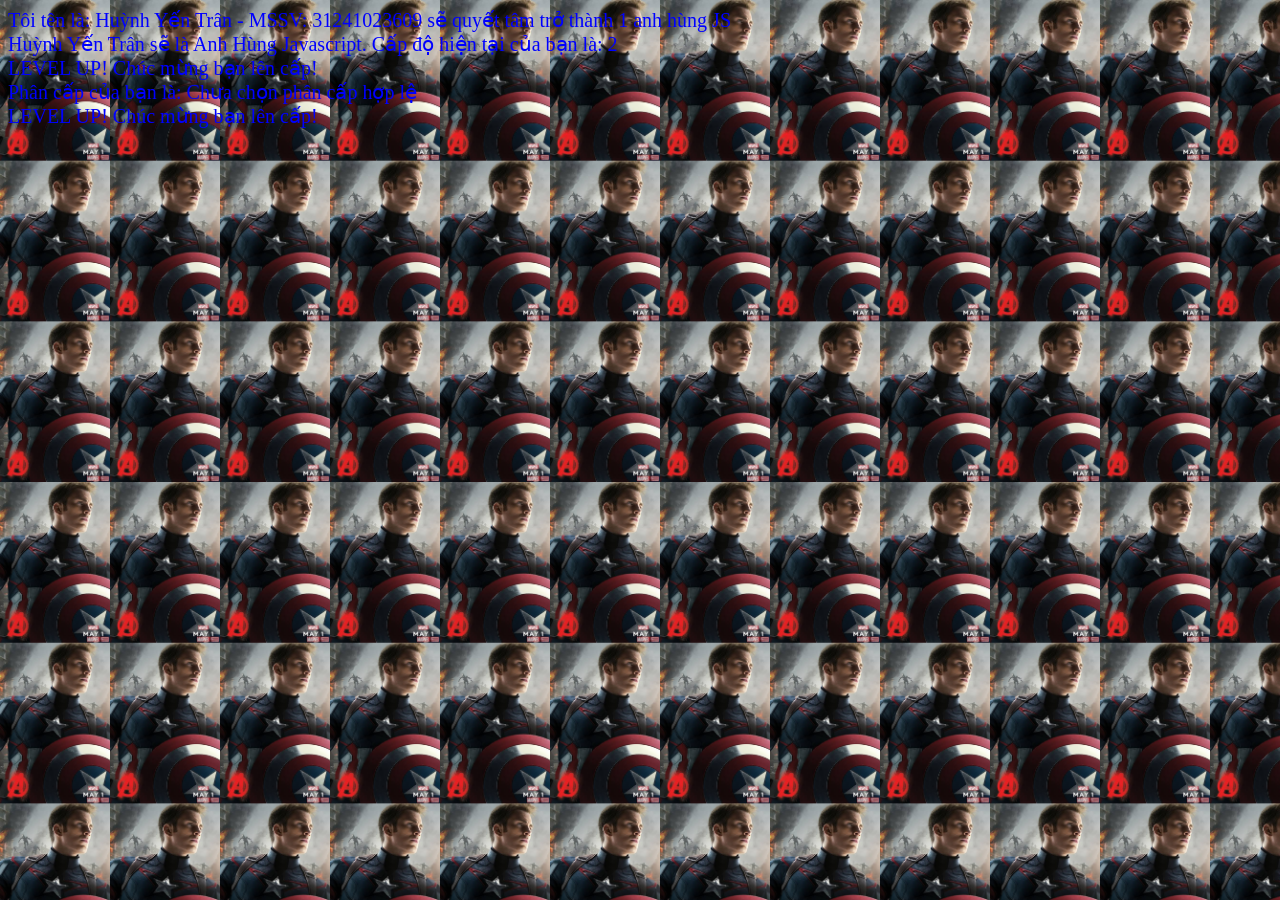
==== anhhung.html @ 75b786cd "Add files via upload" ====
<!DOCTYPE html>
<html>
<head>
    <meta charset="utf-8" />
    <title>Anh Hùng Javascript</title>

    <style>
        body {
            background-image: url('./images.jpg');
            background-size: 110px;
            background-repeat: repeat;

            color: blue;
            font-size: 20px;
        }
    </style>
</head>

<body>

    <script src="./anhhung.js"></script>

</body>
</html>
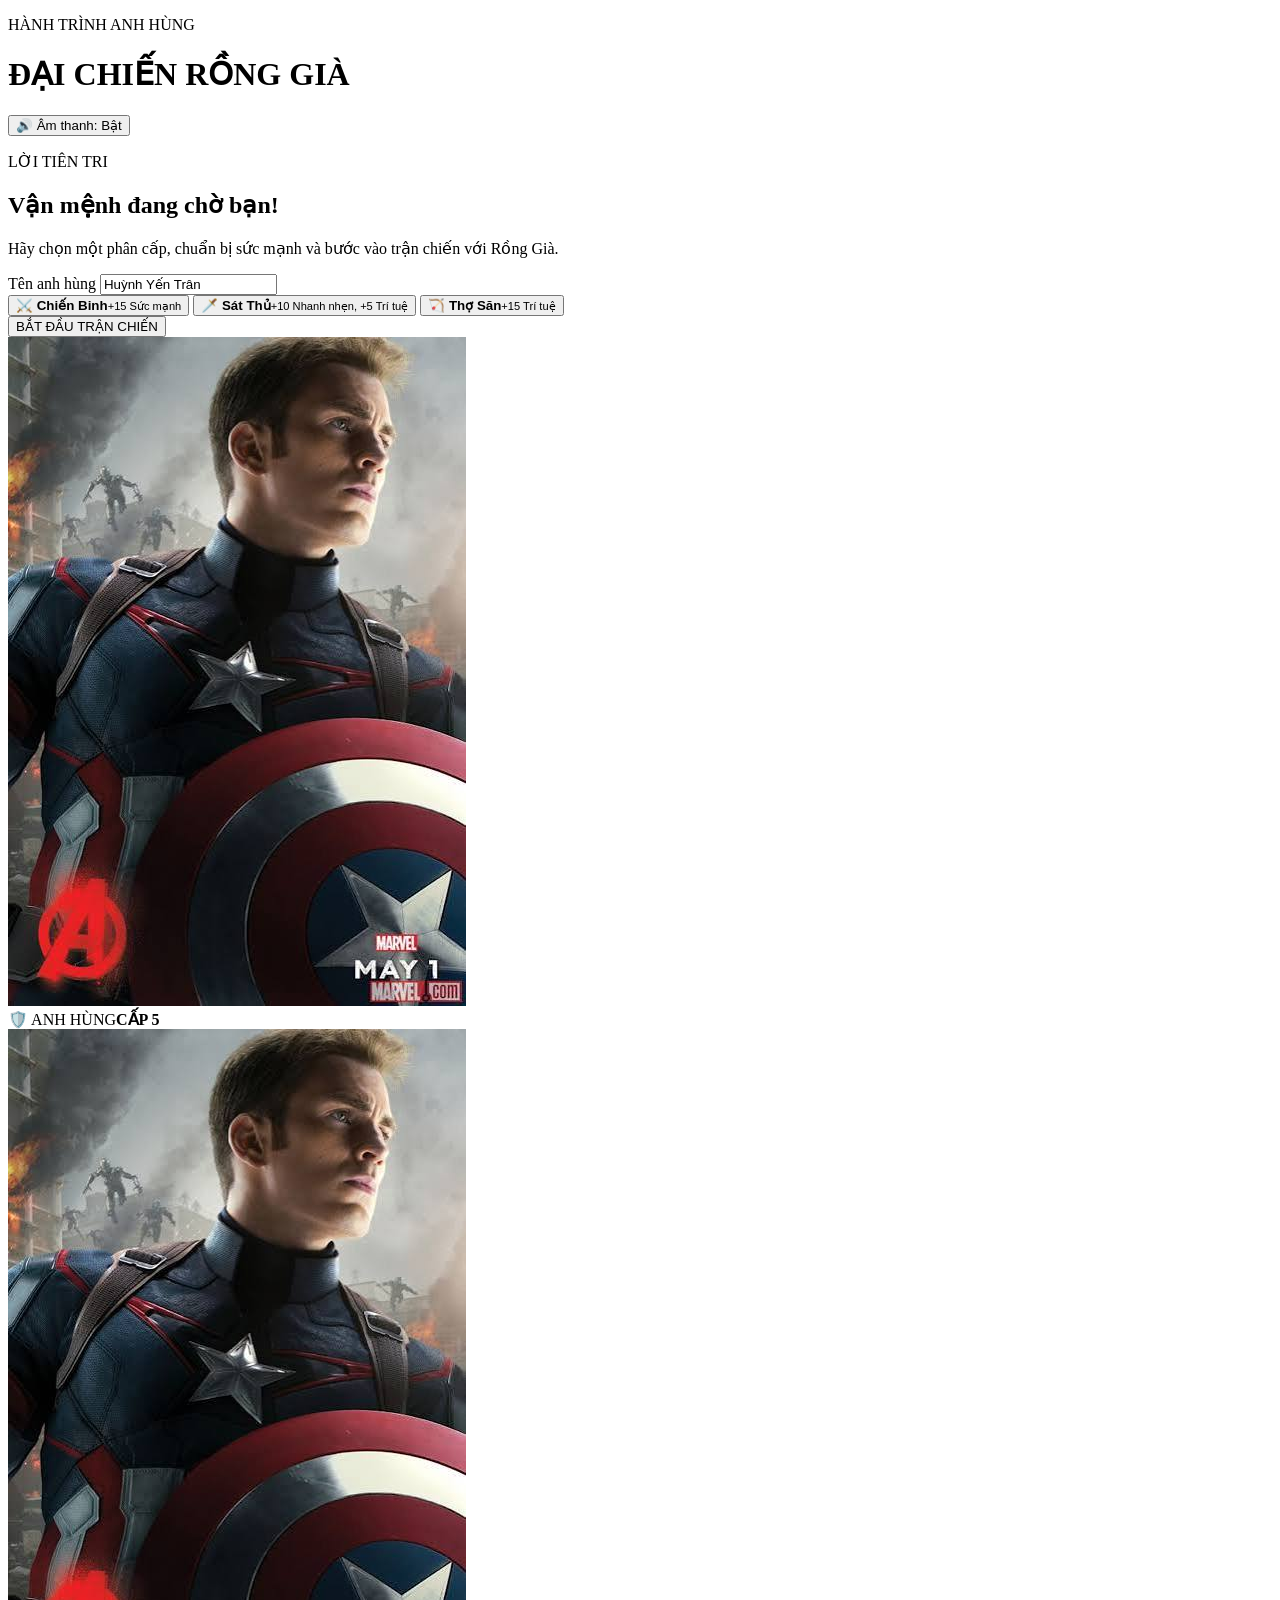
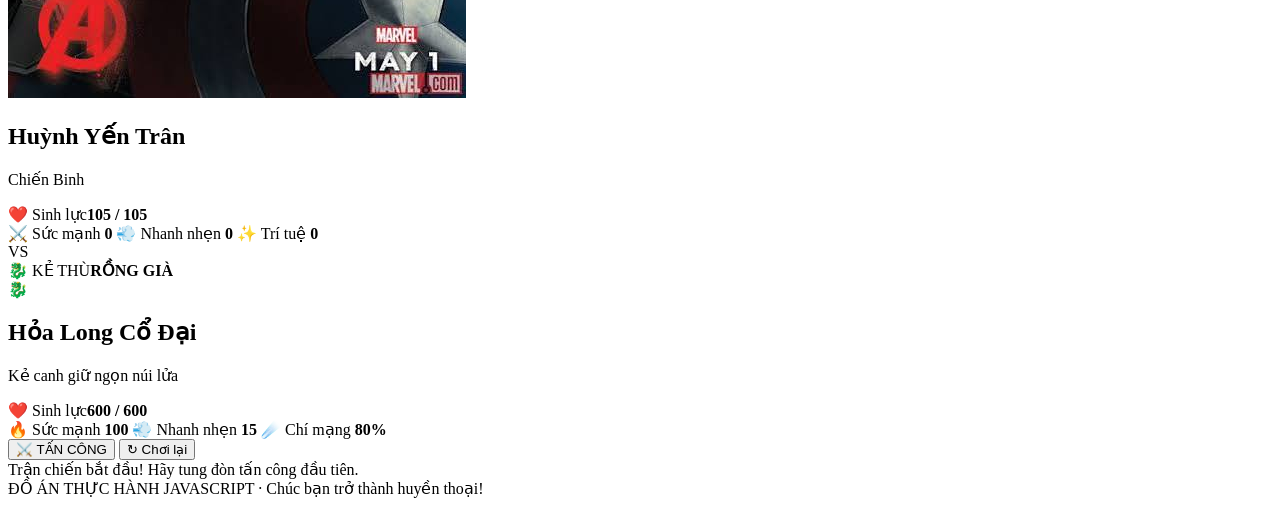
==== commit 1fd249cc: "Add files via upload" ====
--- a/anhhung.html
+++ b/anhhung.html
@@ -1,25 +1,91 @@
-
-<!DOCTYPE html>
-<html>
-<head>
-    <meta charset="utf-8" />
-    <title>Anh Hùng Javascript</title>
-
-    <style>
-        body {
-            background-image: url('./images.jpg');
-            background-size: 110px;
-            background-repeat: repeat;
-
-            color: blue;
-            font-size: 20px;
-        }
-    </style>
-</head>
-
-<body>
-
-    <script src="./anhhung.js"></script>
-
-</body>
-</html>
+<!DOCTYPE html>
+<html lang="vi">
+<head>
+    <meta charset="UTF-8">
+    <meta name="viewport" content="width=device-width, initial-scale=1.0">
+    <title>Anh Hùng JavaScript - Đại Chiến Rồng Già</title>
+    <link rel="stylesheet" href="style.css">
+</head>
+<body>
+    <main class="game">
+        <header class="topbar">
+            <div>
+                <p class="eyebrow">HÀNH TRÌNH ANH HÙNG</p>
+                <h1>ĐẠI CHIẾN <span>RỒNG GIÀ</span></h1>
+            </div>
+            <button id="soundBtn" class="sound-btn" type="button">🔊 Âm thanh: Bật</button>
+        </header>
+
+        <section class="intro panel" id="introPanel">
+            <div>
+                <p class="eyebrow">LỜI TIÊN TRI</p>
+                <h2>Vận mệnh đang chờ bạn!</h2>
+                <p>Hãy chọn một phân cấp, chuẩn bị sức mạnh và bước vào trận chiến với Rồng Già.</p>
+                <label for="playerName">Tên anh hùng</label>
+                <input id="playerName" type="text" value="Huỳnh Yến Trân" maxlength="24">
+                <div class="class-options">
+                    <button class="class-btn selected" data-class="warrior" type="button">
+                        <strong>⚔️ Chiến Binh</strong><small>+15 Sức mạnh</small>
+                    </button>
+                    <button class="class-btn" data-class="assassin" type="button">
+                        <strong>🗡️ Sát Thủ</strong><small>+10 Nhanh nhẹn, +5 Trí tuệ</small>
+                    </button>
+                    <button class="class-btn" data-class="hunter" type="button">
+                        <strong>🏹 Thợ Săn</strong><small>+15 Trí tuệ</small>
+                    </button>
+                </div>
+                <button id="startBtn" class="primary-btn" type="button">BẮT ĐẦU TRẬN CHIẾN</button>
+            </div>
+            <div class="intro-art" aria-label="Ảnh anh hùng">
+                <img src="images.jpg" alt="Hình ảnh anh hùng">
+            </div>
+        </section>
+
+        <section class="battle panel hidden" id="battlePanel">
+            <div class="arena">
+                <article class="fighter hero" id="hero">
+                    <div class="fighter-title"><span>🛡️ ANH HÙNG</span><b id="heroLevel">CẤP 5</b></div>
+                    <div class="portrait hero-portrait"><img src="images.jpg" alt="Anh hùng"></div>
+                    <h2 id="heroName">Huỳnh Yến Trân</h2>
+                    <p class="class-name" id="heroClass">Chiến Binh</p>
+                    <div class="health-label"><span>❤️ Sinh lực</span><b id="heroHpText">105 / 105</b></div>
+                    <div class="health-track"><div class="health-fill hero-health" id="heroHp"></div></div>
+                    <div class="stats">
+                        <span>⚔️ Sức mạnh <b id="strength">0</b></span>
+                        <span>💨 Nhanh nhẹn <b id="agility">0</b></span>
+                        <span>✨ Trí tuệ <b id="intel">0</b></span>
+                    </div>
+                </article>
+
+                <div class="versus">
+                    <div class="versus-mark">VS</div>
+                    <div class="battle-flash" id="battleFlash"></div>
+                </div>
+
+                <article class="fighter dragon" id="dragon">
+                    <div class="fighter-title"><span>🐉 KẺ THÙ</span><b>RỒNG GIÀ</b></div>
+                    <div class="dragon-art" id="dragonArt">🐉</div>
+                    <h2>Hỏa Long Cổ Đại</h2>
+                    <p class="class-name">Kẻ canh giữ ngọn núi lửa</p>
+                    <div class="health-label"><span>❤️ Sinh lực</span><b id="dragonHpText">600 / 600</b></div>
+                    <div class="health-track"><div class="health-fill dragon-health" id="dragonHp"></div></div>
+                    <div class="dragon-stats">
+                        <span>🔥 Sức mạnh <b>100</b></span>
+                        <span>💨 Nhanh nhẹn <b>15</b></span>
+                        <span>☄️ Chí mạng <b>80%</b></span>
+                    </div>
+                </article>
+            </div>
+
+            <div class="battle-controls">
+                <button id="attackBtn" class="primary-btn attack-btn" type="button">⚔️ TẤN CÔNG</button>
+                <button id="restartBtn" class="secondary-btn" type="button">↻ Chơi lại</button>
+            </div>
+            <div class="log" id="battleLog" aria-live="polite">Trận chiến bắt đầu! Hãy tung đòn tấn công đầu tiên.</div>
+        </section>
+
+        <footer>ĐỒ ÁN THỰC HÀNH JAVASCRIPT · Chúc bạn trở thành huyền thoại!</footer>
+    </main>
+    <script src="anhhung.js"></script>
+</body>
+</html>
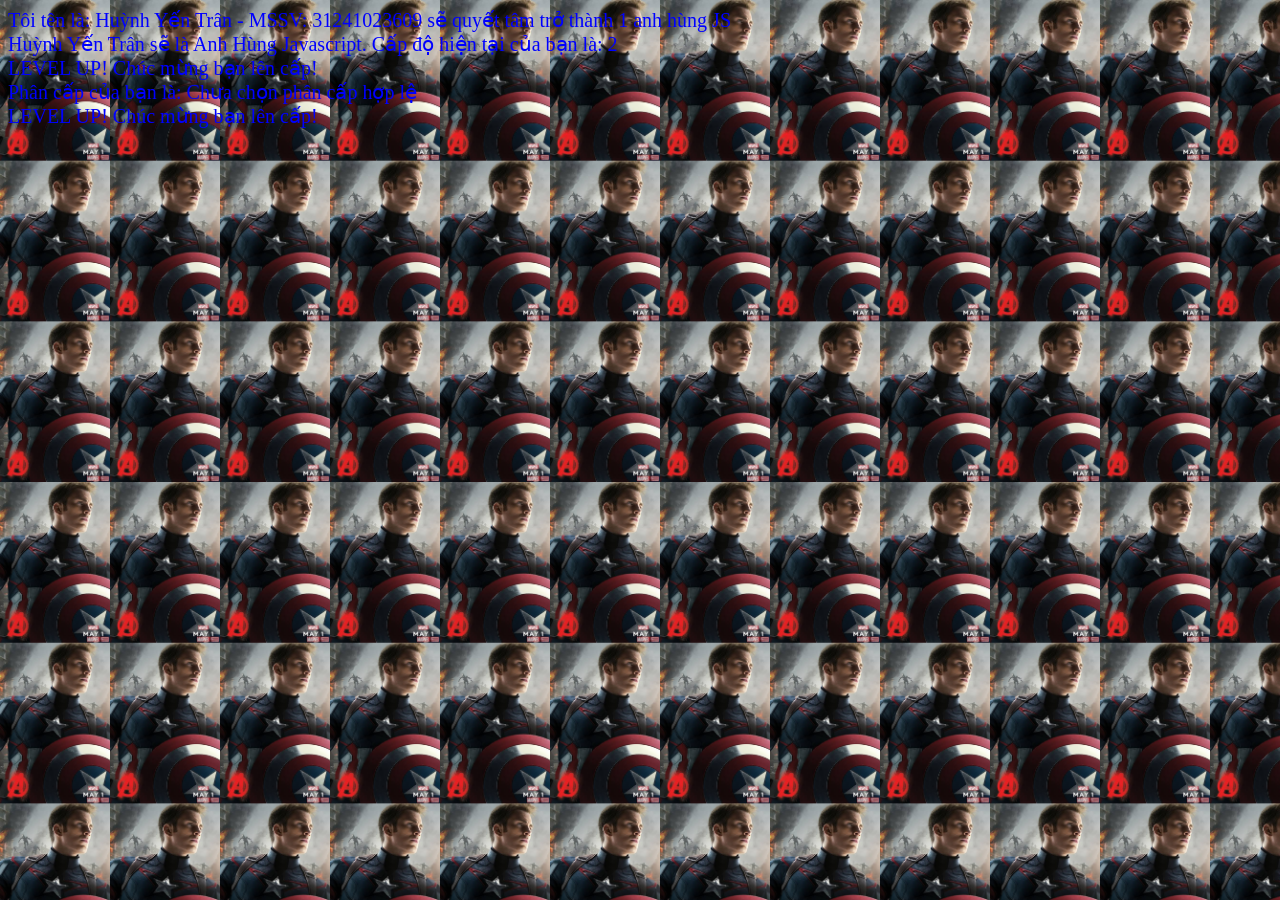
==== commit 888ef471: "Add files via upload" ====
--- a/anhhung.html
+++ b/anhhung.html
@@ -1,91 +1,25 @@
-<!DOCTYPE html>
-<html lang="vi">
-<head>
-    <meta charset="UTF-8">
-    <meta name="viewport" content="width=device-width, initial-scale=1.0">
-    <title>Anh Hùng JavaScript - Đại Chiến Rồng Già</title>
-    <link rel="stylesheet" href="style.css">
-</head>
-<body>
-    <main class="game">
-        <header class="topbar">
-            <div>
-                <p class="eyebrow">HÀNH TRÌNH ANH HÙNG</p>
-                <h1>ĐẠI CHIẾN <span>RỒNG GIÀ</span></h1>
-            </div>
-            <button id="soundBtn" class="sound-btn" type="button">🔊 Âm thanh: Bật</button>
-        </header>
-
-        <section class="intro panel" id="introPanel">
-            <div>
-                <p class="eyebrow">LỜI TIÊN TRI</p>
-                <h2>Vận mệnh đang chờ bạn!</h2>
-                <p>Hãy chọn một phân cấp, chuẩn bị sức mạnh và bước vào trận chiến với Rồng Già.</p>
-                <label for="playerName">Tên anh hùng</label>
-                <input id="playerName" type="text" value="Huỳnh Yến Trân" maxlength="24">
-                <div class="class-options">
-                    <button class="class-btn selected" data-class="warrior" type="button">
-                        <strong>⚔️ Chiến Binh</strong><small>+15 Sức mạnh</small>
-                    </button>
-                    <button class="class-btn" data-class="assassin" type="button">
-                        <strong>🗡️ Sát Thủ</strong><small>+10 Nhanh nhẹn, +5 Trí tuệ</small>
-                    </button>
-                    <button class="class-btn" data-class="hunter" type="button">
-                        <strong>🏹 Thợ Săn</strong><small>+15 Trí tuệ</small>
-                    </button>
-                </div>
-                <button id="startBtn" class="primary-btn" type="button">BẮT ĐẦU TRẬN CHIẾN</button>
-            </div>
-            <div class="intro-art" aria-label="Ảnh anh hùng">
-                <img src="images.jpg" alt="Hình ảnh anh hùng">
-            </div>
-        </section>
-
-        <section class="battle panel hidden" id="battlePanel">
-            <div class="arena">
-                <article class="fighter hero" id="hero">
-                    <div class="fighter-title"><span>🛡️ ANH HÙNG</span><b id="heroLevel">CẤP 5</b></div>
-                    <div class="portrait hero-portrait"><img src="images.jpg" alt="Anh hùng"></div>
-                    <h2 id="heroName">Huỳnh Yến Trân</h2>
-                    <p class="class-name" id="heroClass">Chiến Binh</p>
-                    <div class="health-label"><span>❤️ Sinh lực</span><b id="heroHpText">105 / 105</b></div>
-                    <div class="health-track"><div class="health-fill hero-health" id="heroHp"></div></div>
-                    <div class="stats">
-                        <span>⚔️ Sức mạnh <b id="strength">0</b></span>
-                        <span>💨 Nhanh nhẹn <b id="agility">0</b></span>
-                        <span>✨ Trí tuệ <b id="intel">0</b></span>
-                    </div>
-                </article>
-
-                <div class="versus">
-                    <div class="versus-mark">VS</div>
-                    <div class="battle-flash" id="battleFlash"></div>
-                </div>
-
-                <article class="fighter dragon" id="dragon">
-                    <div class="fighter-title"><span>🐉 KẺ THÙ</span><b>RỒNG GIÀ</b></div>
-                    <div class="dragon-art" id="dragonArt">🐉</div>
-                    <h2>Hỏa Long Cổ Đại</h2>
-                    <p class="class-name">Kẻ canh giữ ngọn núi lửa</p>
-                    <div class="health-label"><span>❤️ Sinh lực</span><b id="dragonHpText">600 / 600</b></div>
-                    <div class="health-track"><div class="health-fill dragon-health" id="dragonHp"></div></div>
-                    <div class="dragon-stats">
-                        <span>🔥 Sức mạnh <b>100</b></span>
-                        <span>💨 Nhanh nhẹn <b>15</b></span>
-                        <span>☄️ Chí mạng <b>80%</b></span>
-                    </div>
-                </article>
-            </div>
-
-            <div class="battle-controls">
-                <button id="attackBtn" class="primary-btn attack-btn" type="button">⚔️ TẤN CÔNG</button>
-                <button id="restartBtn" class="secondary-btn" type="button">↻ Chơi lại</button>
-            </div>
-            <div class="log" id="battleLog" aria-live="polite">Trận chiến bắt đầu! Hãy tung đòn tấn công đầu tiên.</div>
-        </section>
-
-        <footer>ĐỒ ÁN THỰC HÀNH JAVASCRIPT · Chúc bạn trở thành huyền thoại!</footer>
-    </main>
-    <script src="anhhung.js"></script>
-</body>
-</html>
+
+<!DOCTYPE html>
+<html>
+<head>
+    <meta charset="utf-8" />
+    <title>Anh Hùng Javascript</title>
+
+    <style>
+        body {
+            background-image: url('./images.jpg');
+            background-size: 110px;
+            background-repeat: repeat;
+
+            color: blue;
+            font-size: 20px;
+        }
+    </style>
+</head>
+
+<body>
+
+    <script src="./anhhung.js"></script>
+
+</body>
+</html>
